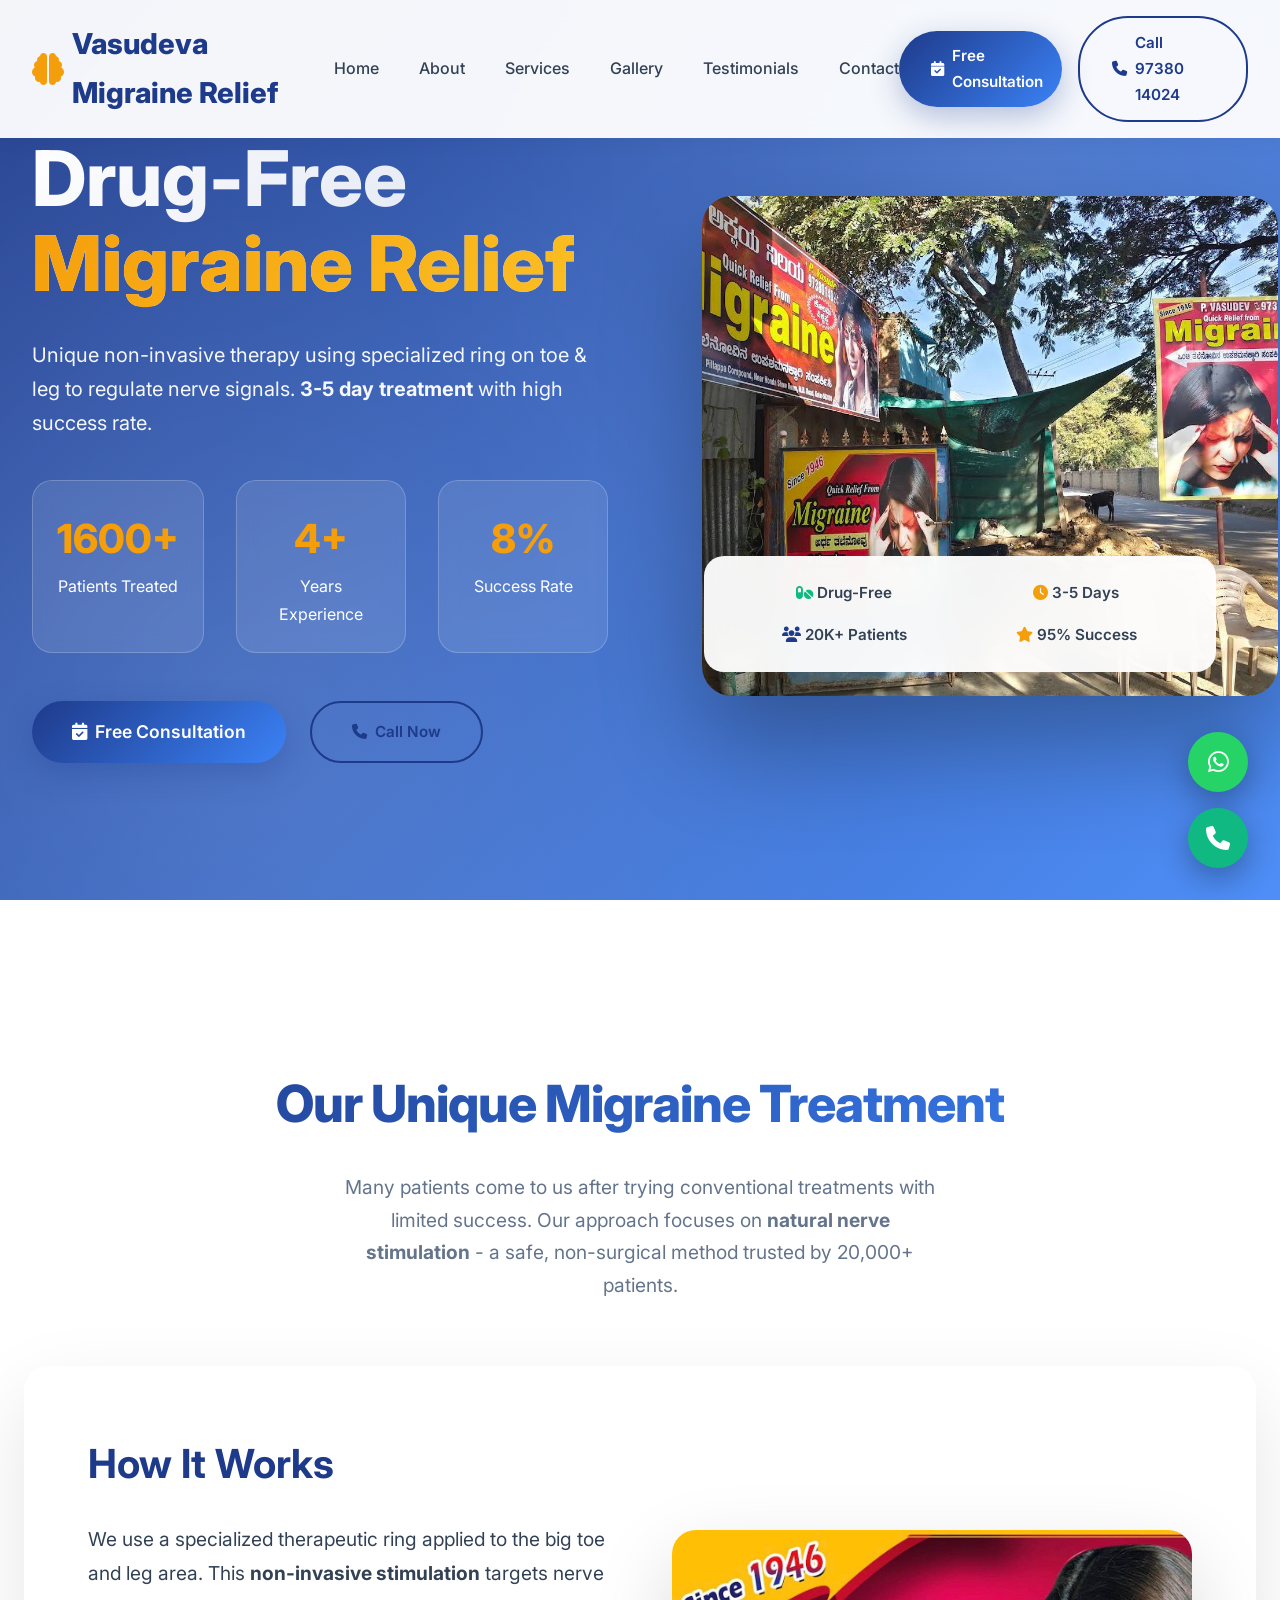
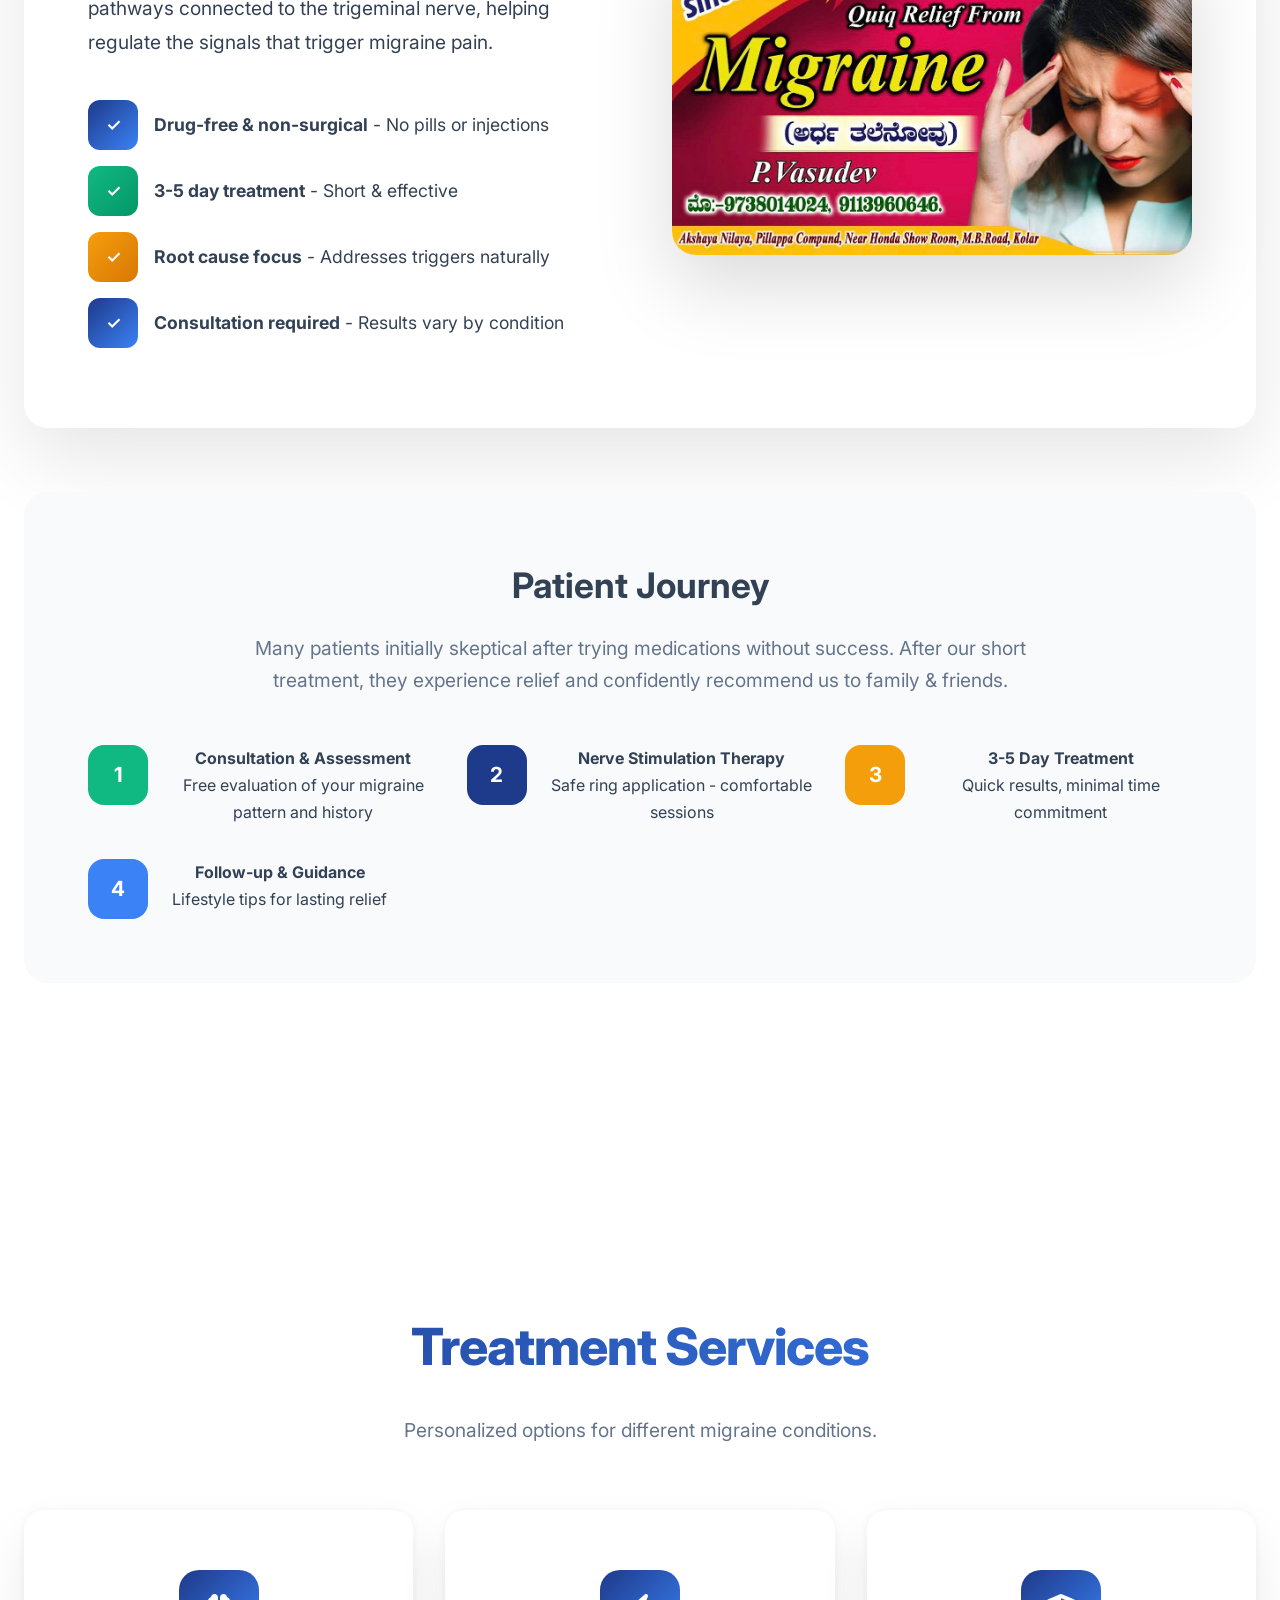
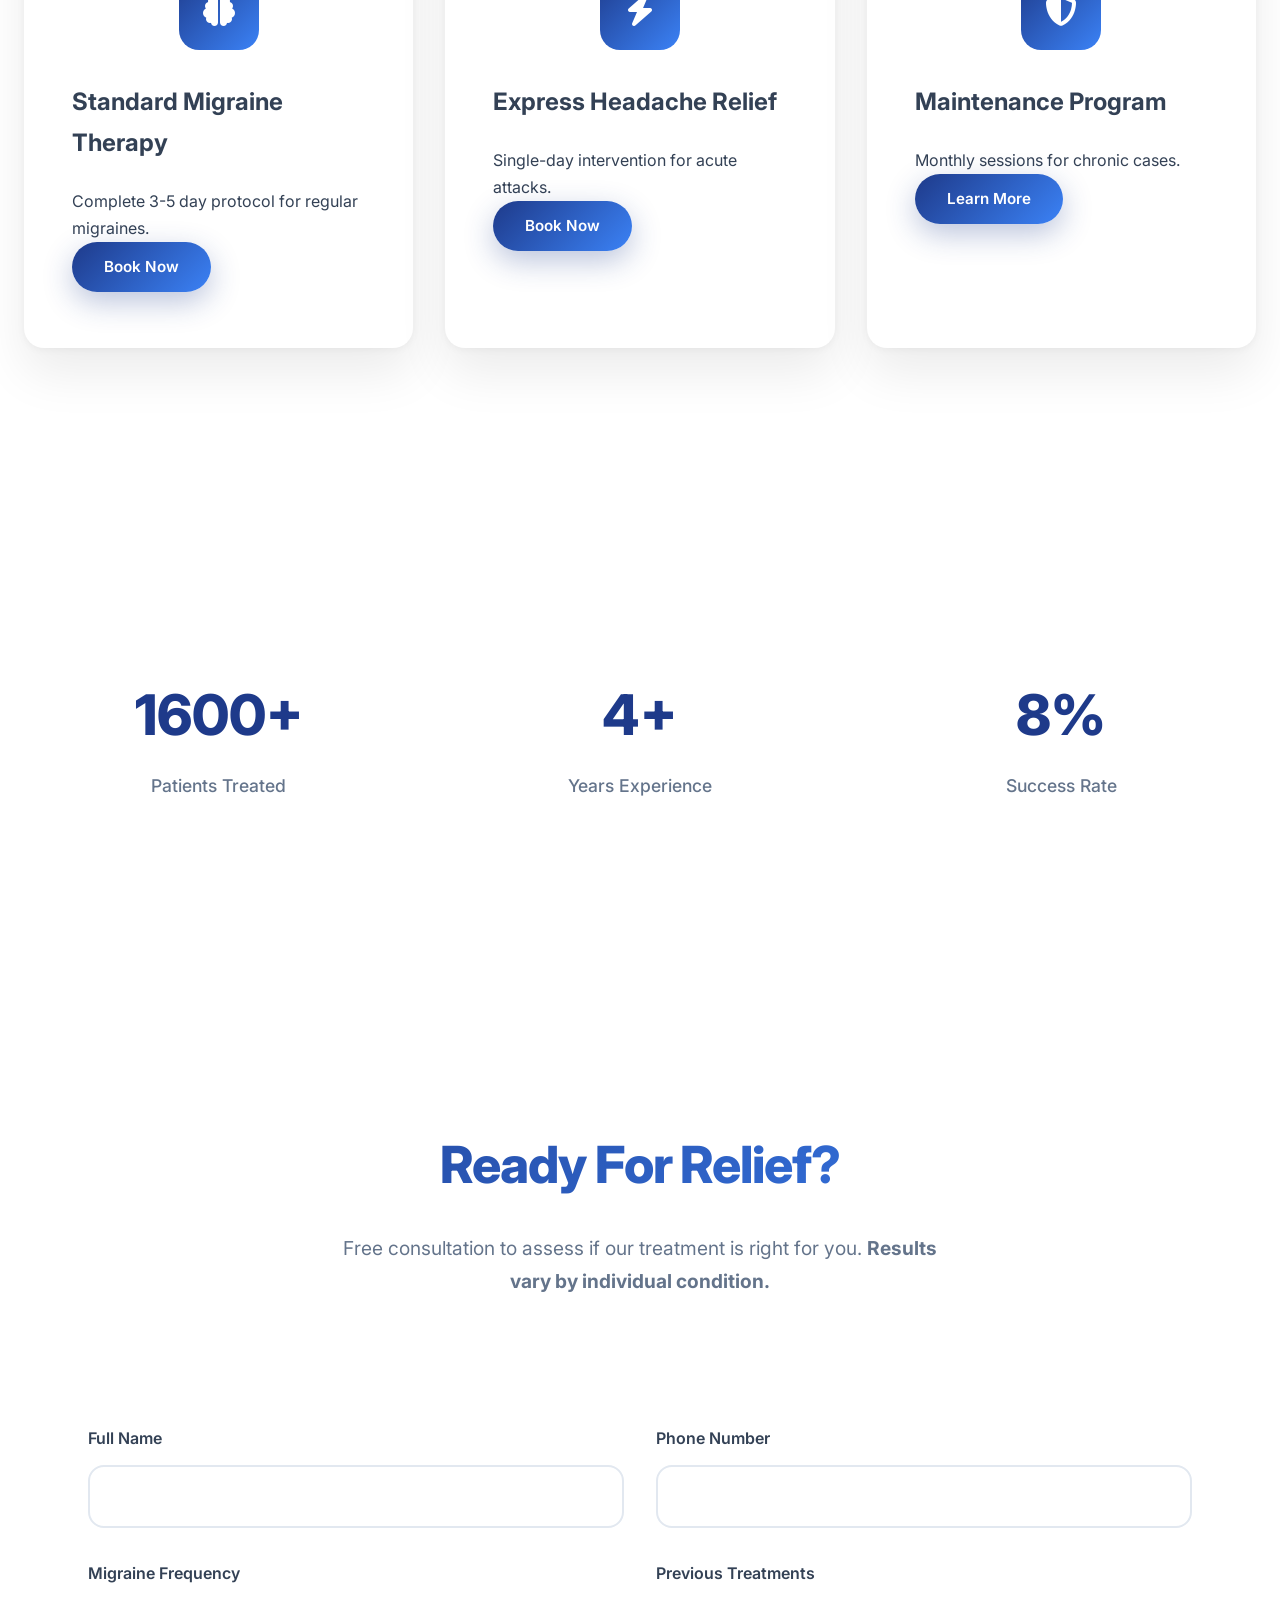
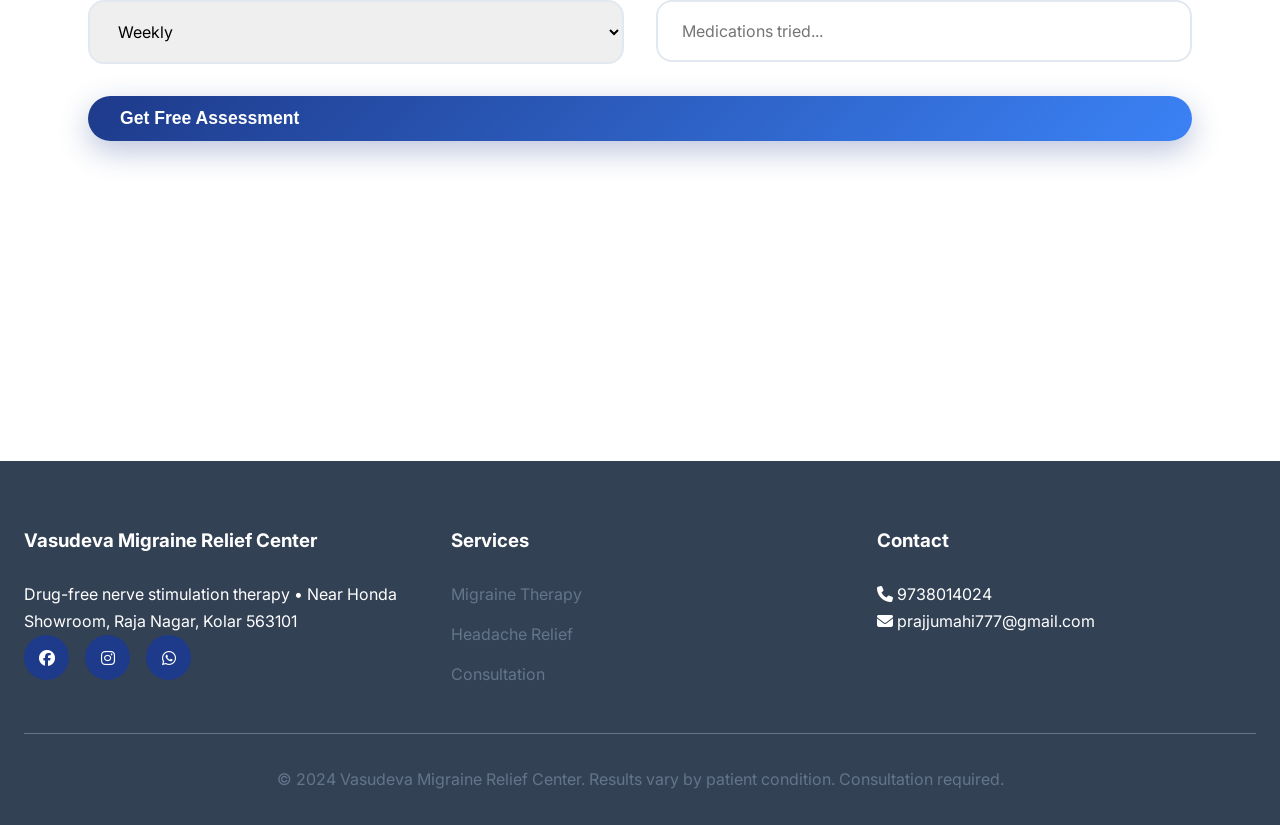
==== index.html @ 40885b78 "First upload with mobile fixes" ====
<!DOCTYPE html>
<html lang="en">
<head>
    <meta charset="UTF-8">
    <meta name="viewport" content="width=device-width, initial-scale=1.0">
    <title>Best Migraine Treatment in Karnataka | Vasudeva Migraine Relief Center</title>
    <meta name="description" content="Drug-free migraine treatment using unique nerve stimulation therapy. 20,000+ patients treated with 95% success rate. Near Honda Showroom, Kolar.">
    <meta name="keywords" content="migraine treatment Kolar, drug-free migraine therapy, nerve stimulation migraine, Karnataka headache specialist">
    
    <!-- Open Graph -->
    <meta property="og:title" content="Drug-Free Migraine Treatment | Vasudeva Relief Center">
    <meta property="og:description" content="Unique non-invasive therapy - ring applied to toe/leg stimulates nerve pathways for migraine relief. 3-5 day treatment.">
    
    <!-- Schema -->
    <script type="application/ld+json">
    {
        "@context": "https://schema.org",
        "@type": "MedicalClinic",
        "name": "Vasudeva Migraine Relief Center",
        "description": "Drug-free migraine treatment using specialized nerve stimulation therapy. Toe/leg ring application regulates trigeminal nerve signals.",
        "url": "https://vasudevamigraine.com",
        "telephone": "+91-9738014024",
        "address": {
            "@type": "PostalAddress",
            "streetAddress": "Near Honda Showroom, Raja Nagar",
            "addressLocality": "Kolar",
            "addressRegion": "Karnataka",
            "postalCode": "563101"
        }
    }
    </script>

    <link href="https://fonts.googleapis.com/css2?family=Inter:wght@300;400;500;600;700;800&display=swap" rel="stylesheet">
    <link href="https://cdnjs.cloudflare.com/ajax/libs/font-awesome/6.4.0/css/all.min.css" rel="stylesheet">
    <link href="https://cdn.jsdelivr.net/npm/aos@2.3.4/dist/aos.css" rel="stylesheet">
    <link rel="stylesheet" href="css/style.css">
    

</head>
<body>
    <div id="progress"></div>
    
    <div class="loader" style="display: none !important;">
        <div class="loader-content">
            <div class="loader-icon"></div>
            <div style="color: var(--primary-blue); font-weight: 600;">Loading...</div>
        </div>
    </div>

    <header>
        <nav>
            <a href="index.html" class="logo">
                <i class="fas fa-brain"></i>
                Vasudeva Migraine Relief
            </a>
            <ul class="nav-links">
                <li><a href="index.html">Home</a></li>
                <li><a href="about.html">About</a></li>
                <li><a href="services.html">Services</a></li>
                <li><a href="gallery.html">Gallery</a></li>
                <li><a href="testimonials.html">Testimonials</a></li>
                <li><a href="contact.html">Contact</a></li>
            </ul>
            <div class="header-actions">
                <a href="#treatment" class="btn btn-primary"><i class="fas fa-calendar-check"></i> Free Consultation</a>
                <a href="tel:+919738014024" class="btn btn-outline"><i class="fas fa-phone"></i> Call 97380 14024</a>
                <div class="mobile-menu"><i class="fas fa-bars"></i></div>
            </div>
        </nav>
    </header>

    <section class="hero">
        <div class="hero-content">
            <div class="hero-text" data-aos="fade-right">
                <h1 style="font-size: clamp(2.8rem, 6vw, 4.8rem); line-height: 1.1;">Drug-Free<br><span style="background: linear-gradient(135deg, var(--accent-gold), #fbbf24); -webkit-background-clip: text; -webkit-text-fill-color: transparent;">Migraine Relief</span></h1>
                <p class="tagline" style="font-size: 1.25rem; margin-bottom: 2.5rem;">Unique non-invasive therapy using specialized ring on toe & leg to regulate nerve signals. <strong>3-5 day treatment</strong> with high success rate.</p>
                <div class="hero-stats animate-counter" data-aos="fade-up" data-aos-delay="200">
                    <div class="stat-item">
                        <span class="stat-number" data-target="20000" data-suffix="+">0</span>
                        <p>Patients Treated</p>
                    </div>
                    <div class="stat-item">
                        <span class="stat-number" data-target="45" data-suffix="+">0</span>
                        <p>Years Experience</p>
                    </div>
                    <div class="stat-item">
                        <span class="stat-number" data-target="95" data-suffix="%">0</span>
                        <p>Success Rate</p>
                    </div>
                </div>
                <div class="hero-cta">
                    <a href="#treatment" class="btn btn-primary" style="padding: 1rem 2.5rem; font-size: 1.1rem;"><i class="fas fa-calendar-check"></i> Free Consultation</a>
                    <a href="tel:+919738014024" class="btn btn-outline" style="padding: 1rem 2.5rem;"><i class="fas fa-phone"></i> Call Now</a>
                </div>
            </div>
            <div class="hero-image" data-aos="fade-left" data-aos-delay="300">
                <img src="images/gallery1.jpg.jpeg" alt="Migraine nerve stimulation therapy at Vasudeva Relief Center" loading="lazy" 
                     onerror="this.src='images/gallery2.jpg.jpeg'; this.onerror=null;" style="object-fit: cover; height: 500px; width: 100%;">
                <div class="hero-info-card">
                    <div><i class="fas fa-pills" style="color: var(--success-green);"></i> Drug-Free</div>
                    <div><i class="fas fa-clock" style="color: var(--accent-gold);"></i> 3-5 Days</div>
                    <div><i class="fas fa-users" style="color: var(--primary-blue);"></i> 20K+ Patients</div>
                    <div><i class="fas fa-star" style="color: var(--accent-gold);"></i> 95% Success</div>
                </div>
            </div>
        </div>
    </section>

    <section class="section" id="treatment">
        <div class="container">
            <h2 class="section-title" data-aos="fade-up">Our Unique Migraine Treatment</h2>
            <p class="section-subtitle" data-aos="fade-up" data-aos-delay="200">Many patients come to us after trying conventional treatments with limited success. Our approach focuses on <strong>natural nerve stimulation</strong> - a safe, non-surgical method trusted by 20,000+ patients.</p>
            
            <div style="background: white; border-radius: 24px; padding: 4rem; box-shadow: 0 30px 80px rgba(0,0,0,0.1); margin: 4rem 0;" data-aos="fade-up" data-aos-delay="400">
                <div style="display: grid; grid-template-columns: 1fr 1fr; gap: 4rem; align-items: center;">
                    <div>
                        <h3 style="font-size: 2.5rem; color: var(--primary-blue); margin-bottom: 1.5rem; font-weight: 700;">How It Works</h3>
                        <p style="font-size: 1.2rem; line-height: 1.8; color: var(--dark-gray); margin-bottom: 2.5rem;">
                            We use a specialized therapeutic ring applied to the big toe and leg area. This <strong>non-invasive stimulation</strong> targets nerve pathways connected to the trigeminal nerve, helping regulate the signals that trigger migraine pain.
                        </p>
                        <ul style="list-style: none; padding: 0;">
                            <li style="display: flex; align-items: center; gap: 1rem; margin-bottom: 1rem; font-size: 1.1rem;">
                                <div style="width: 50px; height: 50px; background: linear-gradient(135deg, var(--primary-blue), var(--secondary-blue)); border-radius: 12px; display: flex; align-items: center; justify-content: center; color: white; font-weight: 600;">✓</div>
                                <span><strong>Drug-free & non-surgical</strong> - No pills or injections</span>
                            </li>
                            <li style="display: flex; align-items: center; gap: 1rem; margin-bottom: 1rem; font-size: 1.1rem;">
                                <div style="width: 50px; height: 50px; background: linear-gradient(135deg, var(--success-green), #059669); border-radius: 12px; display: flex; align-items: center; justify-content: center; color: white; font-weight: 600;">✓</div>
                                <span><strong>3-5 day treatment</strong> - Short & effective</span>
                            </li>
                            <li style="display: flex; align-items: center; gap: 1rem; margin-bottom: 1rem; font-size: 1.1rem;">
                                <div style="width: 50px; height: 50px; background: linear-gradient(135deg, var(--accent-gold), #d97706); border-radius: 12px; display: flex; align-items: center; justify-content: center; color: white; font-weight: 600;">✓</div>
                                <span><strong>Root cause focus</strong> - Addresses triggers naturally</span>
                            </li>
                            <li style="display: flex; align-items: center; gap: 1rem; margin-bottom: 1rem; font-size: 1.1rem;">
                                <div style="width: 50px; height: 50px; background: linear-gradient(135deg, var(--primary-blue), var(--secondary-blue)); border-radius: 12px; display: flex; align-items: center; justify-content: center; color: white; font-weight: 600;">✓</div>
                                <span><strong>Consultation required</strong> - Results vary by condition</span>
                            </li>
                        </ul>
                    </div>
                    <div data-aos="zoom-in">
                        <img src="images/gallery3.jpg.jpeg" alt="Nerve stimulation therapy ring treatment" style="width: 100%; border-radius: 24px; box-shadow: 0 30px 80px rgba(0,0,0,0.15);" loading="lazy">
                    </div>
                </div>
            </div>
            
            <div style="background: var(--light-gray); padding: 4rem; border-radius: 24px; text-align: center;" data-aos="fade-up">
                <h3 style="font-size: 2.2rem; color: var(--dark-gray); margin-bottom: 1rem;">Patient Journey</h3>
                <p style="font-size: 1.2rem; color: var(--gray); max-width: 800px; margin: 0 auto 3rem;">
                    Many patients initially skeptical after trying medications without success. After our short treatment, they experience relief and confidently recommend us to family & friends.
                </p>
                <div style="display: grid; grid-template-columns: repeat(auto-fit, minmax(280px, 1fr)); gap: 2rem;">
                    <div class="why-item">
                        <div class="why-number" style="background: var(--success-green);">1</div>
                        <div><h4>Consultation & Assessment</h4><p>Free evaluation of your migraine pattern and history</p></div>
                    </div>
                    <div class="why-item">
                        <div class="why-number" style="background: var(--primary-blue);">2</div>
                        <div><h4>Nerve Stimulation Therapy</h4><p>Safe ring application - comfortable sessions</p></div>
                    </div>
                    <div class="why-item">
                        <div class="why-number" style="background: var(--accent-gold);">3</div>
                        <div><h4>3-5 Day Treatment</h4><p>Quick results, minimal time commitment</p></div>
                    </div>
                    <div class="why-item">
                        <div class="why-number" style="background: var(--secondary-blue);">4</div>
                        <div><h4>Follow-up & Guidance</h4><p>Lifestyle tips for lasting relief</p></div>
                    </div>
                </div>
            </div>
        </div>
    </section>

    <section class="section services" id="services-preview">
        <div class="container">
            <h2 class="section-title" data-aos="fade-up">Treatment Services</h2>
            <p class="section-subtitle" data-aos="fade-up" data-aos-delay="200">Personalized options for different migraine conditions.</p>
            <div class="services-grid">
                <div class="service-card" data-aos="fade-up" data-aos-delay="100">
                    <div class="service-icon"><i class="fas fa-brain"></i></div>
                    <h3>Standard Migraine Therapy</h3>
                    <p>Complete 3-5 day protocol for regular migraines.</p>
                    <a href="#appointment" class="btn btn-primary">Book Now</a>
                </div>
                <div class="service-card" data-aos="fade-up" data-aos-delay="200">
                    <div class="service-icon"><i class="fas fa-bolt"></i></div>
                    <h3>Express Headache Relief</h3>
                    <p>Single-day intervention for acute attacks.</p>
                    <a href="#appointment" class="btn btn-primary">Book Now</a>
                </div>
                <div class="service-card" data-aos="fade-up" data-aos-delay="300">
                    <div class="service-icon"><i class="fas fa-shield-alt"></i></div>
                    <h3>Maintenance Program</h3>
                    <p>Monthly sessions for chronic cases.</p>
                    <a href="#appointment" class="btn btn-primary">Learn More</a>
                </div>
            </div>
        </div>
    </section>

    <section class="section" id="stats">
        <div class="container">
            <div class="stats-grid animate-counter">
                <div class="stat-box" data-aos="fade-up">
                    <div class="stat-number" data-target="20000" data-suffix="+">0</div>
                    <div class="stat-label">Patients Treated</div>
                </div>
                <div class="stat-box" data-aos="fade-up" data-aos-delay="200">
                    <div class="stat-number" data-target="45" data-suffix="+">0</div>
                    <div class="stat-label">Years Experience</div>
                </div>
                <div class="stat-box" data-aos="fade-up" data-aos-delay="400">
                    <div class="stat-number" data-target="95" data-suffix="%">0</div>
                    <div class="stat-label">Success Rate</div>
                </div>
            </div>
        </div>
    </section>

    <section class="section" id="appointment">
        <div class="container">
            <h2 class="section-title">Ready For Relief?</h2>
            <p class="section-subtitle">Free consultation to assess if our treatment is right for you. <strong>Results vary by individual condition.</strong></p>
            <form class="appointment-form">
                <div class="form-row">
                    <div class="form-group">
                        <label>Full Name</label>
                        <input type="text" required>
                    </div>
                    <div class="form-group">
                        <label>Phone Number</label>
                        <input type="tel" required>
                    </div>
                </div>
                <div class="form-row">
                    <div class="form-group">
                        <label>Migraine Frequency</label>
                        <select>
                            <option>Weekly</option>
                            <option>Daily</option>
                            <option>Monthly</option>
                        </select>
                    </div>
                    <div class="form-group">
                        <label>Previous Treatments</label>
                        <input type="text" placeholder="Medications tried...">
                    </div>
                </div>
                <button type="submit" class="btn btn-primary" style="width: 100%; font-size: 1.1rem;">Get Free Assessment</button>
            </form>
        </div>
    </section>

    <div class="floating-buttons">
        <a href="https://wa.me/919738014024?text=Hi, interested in your toe ring migraine treatment" class="floating-btn btn-whatsapp" target="_blank" title="WhatsApp">
            <i class="fab fa-whatsapp"></i>
        </a>
        <a href="tel:+919738014024" class="floating-btn btn-call" title="Call">
            <i class="fas fa-phone"></i>
        </a>
    </div>

    <footer>
        <div class="container">
            <div class="footer-content">
                <div class="footer-section">
                    <h3>Vasudeva Migraine Relief Center</h3>
                    <p>Drug-free nerve stimulation therapy • Near Honda Showroom, Raja Nagar, Kolar 563101</p>
                    <div class="social-links">
                        <a href="#"><i class="fab fa-facebook"></i></a>
                        <a href="#"><i class="fab fa-instagram"></i></a>
                        <a href="#"><i class="fab fa-whatsapp"></i></a>
                    </div>
                </div>
                <div class="footer-section">
                    <h3>Services</h3>
                    <a href="services.html">Migraine Therapy</a>
                    <a href="services.html">Headache Relief</a>
                    <a href="services.html">Consultation</a>
                </div>
                <div class="footer-section">
                    <h3>Contact</h3>
                    <p><i class="fas fa-phone"></i> 9738014024</p>
                    <p><i class="fas fa-envelope"></i> prajjumahi777@gmail.com</p>
                </div>
            </div>
            <div class="footer-bottom">
                <p>© 2024 Vasudeva Migraine Relief Center. Results vary by patient condition. Consultation required.</p>
            </div>
        </div>
    </footer>

    <script src="https://cdn.jsdelivr.net/npm/aos@2.3.4/dist/aos.js"></script>
    <script src="js/script.js"></script>
    <script>
        AOS.init({duration: 1000, once: true});
    </script>
</body>
</html>
---- css/style.css ----
/* This forces all hidden animated elements to show up immediately */
[data-aos] {
    opacity: 1 !important;
    transform: none !important;
    visibility: visible !important;
}

/* This hides the loader if it's stuck */
.loader {
    display: none !important;
}
:root {
    --primary-blue: #1e3a8a;
    --secondary-blue: #3b82f6;
    --accent-gold: #f59e0b;
    --white: #ffffff;
    --light-gray: #f8fafc;
    --gray: #64748b;
    --dark-gray: #334155;
    --success-green: #10b981;
}

* {
    margin: 0;
    padding: 0;
    box-sizing: border-box;
}

body {
    font-family: 'Inter', sans-serif;
    line-height: 1.7;
    color: var(--dark-gray);
    overflow-x: hidden;
}

.container {
    max-width: 1400px;
    margin: 0 auto;
    padding-left: 1.5rem;
    padding-right: 1.5rem;
}

@media (min-width: 1400px) {
    .container {
        padding-left: 2rem;
        padding-right: 2rem;
    }
}

/* Loading Animation */
.loader {
    position: fixed;
    top: 0;
    left: 0;
    width: 100%;
    height: 100%;
    background: var(--white);
    display: flex;
    align-items: center;
    justify-content: center;
    z-index: 9999;
    transition: opacity 0.5s ease;
}

.loader.hidden {
    opacity: 0;
    pointer-events: none;
}

.loader-content {
    text-align: center;
}

.loader-icon {
    width: 60px;
    height: 60px;
    border: 4px solid var(--light-gray);
    border-top: 4px solid var(--primary-blue);
    border-radius: 50%;
    animation: spin 1s linear infinite;
    margin: 0 auto 1rem;
}

@keyframes spin {
    0% { transform: rotate(0deg); }
    100% { transform: rotate(360deg); }
}

/* Scroll Progress */
#progress {
    position: fixed;
    top: 0;
    left: 0;
    width: 0%;
    height: 4px;
    background: linear-gradient(90deg, var(--primary-blue), var(--secondary-blue));
    z-index: 10000;
    transition: width 0.3s ease;
}

/* Header */
header {
    position: fixed;
    top: 0;
    width: 100%;
    background: rgba(255, 255, 255, 0.95);
    backdrop-filter: blur(20px);
    z-index: 1000;
    transition: all 0.3s ease;
    box-shadow: 0 2px 20px rgba(0,0,0,0.05);
}

nav {
    max-width: 1400px;
    margin: 0 auto;
    padding: 1rem 2rem;
    display: flex;
    justify-content: space-between;
    align-items: center;
}

.logo {
    font-size: 1.8rem;
    font-weight: 800;
    color: var(--primary-blue);
    text-decoration: none;
    display: flex;
    align-items: center;
    gap: 0.5rem;
}

.logo i {
    color: var(--accent-gold);
    font-size: 2rem;
}

.nav-links {
    display: flex;
    list-style: none;
    gap: 2.5rem;
    align-items: center;
}

.nav-links a {
    text-decoration: none;
    color: var(--dark-gray);
    font-weight: 500;
    transition: color 0.3s ease;
    position: relative;
}

.nav-links a:hover {
    color: var(--primary-blue);
}

.nav-links a::after {
    content: '';
    position: absolute;
    bottom: -5px;
    left: 0;
    width: 0;
    height: 2px;
    background: var(--primary-blue);
    transition: width 0.3s ease;
}

.nav-links a:hover::after {
    width: 100%;
}

.header-actions {
    display: flex;
    gap: 1rem;
    align-items: center;
}

@media (max-width:768px){

.header-actions .btn{
display:none;
}

}

.btn {
    padding: 0.75rem 2rem;
    border: none;
    border-radius: 50px;
    font-weight: 600;
    text-decoration: none;
    display: inline-flex;
    align-items: center;
    gap: 0.5rem;
    transition: all 0.3s ease;
    cursor: pointer;
    font-size: 0.95rem;
}

.btn-primary {
    background: linear-gradient(135deg, var(--primary-blue), var(--secondary-blue));
    color: white;
    box-shadow: 0 10px 30px rgba(30,58,138,0.3);
}

.btn-primary {
    position: relative;
    overflow: hidden;
}

.btn-primary::before {
    content: '';
    position: absolute;
    top: 0;
    left: -100%;
    width: 100%;
    height: 100%;
    background: linear-gradient(90deg, transparent, rgba(255,255,255,0.3), transparent);
    transition: left 0.6s;
}

.btn-primary:hover::before {
    left: 100%;
}

.btn-primary:hover {
    transform: translateY(-3px) scale(1.05);
    box-shadow: 0 20px 50px rgba(30,58,138,0.5);
}

.btn-outline {
    background: transparent;
    color: var(--primary-blue);
    border: 2px solid var(--primary-blue);
}

.btn-outline:hover {
    background: var(--primary-blue);
    color: white;
}

.btn-whatsapp {
    background: #25D366;
    color: white;
    box-shadow: 0 10px 30px rgba(37,211,102,0.4);
}

.btn-call {
    background: var(--success-green);
    color: white;
    box-shadow: 0 10px 30px rgba(16,185,129,0.4);
}

.mobile-menu {
    display: none;
    font-size: 1.5rem;
    color: var(--dark-gray);
    cursor: pointer;
}

/* Breadcrumb */
.breadcrumb {
    background: var(--light-gray);
    padding: 1.5rem 2rem;
    margin-top: 100px;
}

.breadcrumb-nav {
    display: flex;
    gap: 0.5rem;
    font-size: 0.9rem;
    color: var(--gray);
}

.breadcrumb-nav a {
    color: var(--primary-blue);
    text-decoration: none;
}

.breadcrumb-nav a:hover {
    text-decoration: underline;
}

/* Hero Section (Home only) */
.hero {
    min-height: 100vh;
    background: linear-gradient(135deg, rgba(30,58,138,0.95) 0%, rgba(59,130,246,0.9) 100%);
    display: flex;
    align-items: center;
    position: relative;
    overflow: hidden;
    color: white;
    padding-top: 120px;
    padding-bottom: 120px;
}

.hero::before {
    content: '';
    position: absolute;
    top: 0;
    left: 0;
    right: 0;
    bottom: 0;
    background-image: radial-gradient(circle at 20% 80%, rgba(255,255,255,0.1) 0%, transparent 50%), 
                      radial-gradient(circle at 80% 20%, rgba(255,255,255,0.1) 0%, transparent 50%);
    animation: float 20s ease-in-out infinite;
}

@keyframes float {
    0%, 100% { transform: translateY(0); }
    50% { transform: translateY(-20px); }
}

.hero-content {
    max-width: 1400px;
    margin: 0 auto;
    padding: 0 2rem;
    display: grid;
    grid-template-columns: 1fr 1fr;
    gap: 4rem;
    align-items: center;
    position: relative;
    z-index: 2;
}

.hero-text h1 {
    font-size: clamp(3.2rem, 7vw, 5.5rem);

@media (max-width:768px){

.hero-text h1{
font-size:2.2rem;
}

.hero-text .tagline{
font-size:1rem;
}

}

    font-weight: 800;
    line-height: 1.1;
    margin-bottom: 2rem;
    background: linear-gradient(135deg, white, rgba(255,255,255,0.8));
    -webkit-background-clip: text;
    -webkit-text-fill-color: transparent;
    background-clip: text;
}

.hero-text .tagline {
    font-size: 1.3rem;
    margin-bottom: 3rem;
    opacity: 0.95;
    font-weight: 400;
}

.hero-stats {
    display: grid;
    grid-template-columns: repeat(3, 1fr);
    gap: 2rem;
    margin-bottom: 3rem;
}

.stat-item {
    text-align: center;
    padding: 1.5rem;
    background: rgba(255,255,255,0.1);
    backdrop-filter: blur(10px);
    border-radius: 20px;
    border: 1px solid rgba(255,255,255,0.2);
}

.stat-number {
    font-size: 2.5rem;
    font-weight: 800;
    color: var(--accent-gold);
    display: block;
}

.hero-cta {
    display: flex;
    gap: 1.5rem;
    flex-wrap: wrap;
}

.hero-image {
    position: relative;
}

.hero-image img {
    width: 100%;
    height: 550px;
    object-fit: cover;
    border-radius: 30px;
    box-shadow: 0 50px 100px rgba(0,0,0,0.3);
    transform: translateX(30px);
}

.hero-info-card {
    position: absolute;
    bottom: 2rem;
    left: 2rem;
    right: 2rem;
    background: rgba(255,255,255,0.95);
    backdrop-filter: blur(20px);
    padding: 1.5rem 2rem;
    border-radius: 20px;
    display: grid;
    grid-template-columns: repeat(auto-fit, minmax(150px, 1fr));
    gap: 1rem;
    text-align: center;
}

.hero-info-card div {
    font-weight: 600;
    color: var(--dark-gray);
    font-size: 0.95rem;
}

@media (max-width: 768px) {
    .hero-info-card {
        grid-template-columns: 1fr;
        left: 1rem;
        right: 1rem;
        bottom: 1rem;
    }
}

/* Sections */
.section {
padding: 10rem 0;
}
@media (max-width: 768px) {
    .section {
        padding: 6rem 0;
    }
}


@media (max-width: 768px) {
    .section {
        padding: 4rem 0;
    }
}

.section-title {
    font-size: clamp(2.25rem, 4vw, 3.5rem);
    font-weight: 800;
    text-align: center;
    margin-bottom: 1.5rem;
    background: linear-gradient(135deg, var(--primary-blue), var(--secondary-blue));
    -webkit-background-clip: text;
    -webkit-text-fill-color: transparent;
    background-clip: text;
    letter-spacing: -0.02em;
}

.section-subtitle {
    font-size: clamp(1rem, 2.5vw, 1.25rem);
    max-width: 700px;
    margin: 0 auto 4.5rem;
}

.section-subtitle {
    font-size: 1.2rem;
    text-align: center;
    color: var(--gray);
    max-width: 600px;
    margin: 0 auto 4rem;
    font-weight: 400;
}

/* Services Cards */
.services-grid {
    display: grid;
    grid-template-columns: repeat(auto-fit, minmax(350px, 1fr));
    gap: 2rem;
}

.service-card {
    background: var(--white);
    padding: 3.5rem 3rem;
    border-radius: 20px;
    box-shadow: 0 25px 50px rgba(0,0,0,0.08), 0 1px 8px rgba(0,0,0,0.05);

    transition: all 0.4s cubic-bezier(0.4, 0, 0.2, 1);
    border-top: 4px solid transparent;
    position: relative;
    overflow: hidden;
}

.service-card::before {
    content: '';
    position: absolute;
    top: 0;
    left: 0;
    right: 0;
    height: 4px;
    background: linear-gradient(90deg, var(--primary-blue), var(--secondary-blue));
    transform: scaleX(0);
    transition: transform 0.4s ease;
}

.service-card:hover {
    transform: translateY(-8px) scale(1.02);
    box-shadow: 0 50px 100px rgba(0,0,0,0.15), 0 10px 30px rgba(0,0,0,0.1);
    border: 1px solid rgba(59,130,246,0.2);
}

.service-card:hover::before {
    transform: scaleX(1);
}

.service-icon {
    width: 80px;
    height: 80px;
    background: linear-gradient(135deg, var(--primary-blue), var(--secondary-blue));
    border-radius: 20px;
    display: flex;
    align-items: center;
    justify-content: center;
    margin: 0 auto 2rem;
    font-size: 2rem;
    color: white;
}

.service-card h3 {
    font-size: 1.5rem;
    font-weight: 700;
    margin-bottom: 1.5rem;
    color: var(--dark-gray);
}

/* Why Choose */
.why-choose-grid {
    display: grid;
    grid-template-columns: repeat(auto-fit, minmax(280px, 1fr));
    gap: 2rem;
}

.why-item {
    display: flex;
    align-items: flex-start;
    gap: 1.5rem;
}

.why-number {
    width: 60px;
    height: 60px;
    background: linear-gradient(135deg, var(--primary-blue), var(--secondary-blue));
    border-radius: 16px;
    display: flex;
    align-items: center;
    justify-content: center;
    color: white;
    font-weight: 700;
    font-size: 1.3rem;
    flex-shrink: 0;
}

/* Testimonials */
.testimonials {
    background: var(--light-gray);
}

.testimonial-grid {
    display: grid;
    grid-template-columns: repeat(auto-fit, minmax(350px, 1fr));
    gap: 2rem;
}

.testimonial-card {
    background: var(--white);
    padding: 3rem;
    border-radius: 24px;
    box-shadow: 0 20px 60px rgba(0,0,0,0.08);
    position: relative;
    text-align: center;
}

.stars {
    color: var(--accent-gold);
    margin-bottom: 1.5rem;
}

.testimonial-text {
    font-size: 1.1rem;
    font-style: italic;
    margin-bottom: 2rem;
    color: var(--dark-gray);
    line-height: 1.8;
}

.testimonial-author {
    display: flex;
    align-items: center;
    justify-content: center;
    gap: 1rem;
}

.author-avatar {
    width: 60px;
    height: 60px;
    border-radius: 50%;
    background: linear-gradient(135deg, var(--primary-blue), var(--secondary-blue));
    display: flex;
    align-items: center;
    justify-content: center;
    color: white;
    font-weight: 600;
    font-size: 1.2rem;
}

/* Stats Counter */
.stats-grid {
    display: grid;
    grid-template-columns: repeat(3, 1fr);
    gap: 2rem;
    text-align: center;
}

.stat-box .stat-number {
    font-size: 3.5rem;
    font-weight: 800;
    color: var(--primary-blue);
    margin-bottom: 0.5rem;
}

.stat-box .stat-label {
    font-size: 1.1rem;
    color: var(--gray);
    font-weight: 500;
}

/* FAQ */
.faq {
    background: var(--light-gray);
}

.faq-item {
    background: var(--white);
    margin-bottom: 1rem;
    border-radius: 16px;
    overflow: hidden;
    box-shadow: 0 10px 30px rgba(0,0,0,0.05);
}

.faq-question {
    padding: 2rem;
    cursor: pointer;
    display: flex;
    justify-content: space-between;
    align-items: center;
    font-weight: 600;
    color: var(--dark-gray);
    transition: background 0.3s ease;
}

.faq-question:hover {
    background: var(--light-gray);
}

.faq-question i {
    transition: transform 0.3s ease;
}

.faq-answer {
    max-height: 0;
    overflow: hidden;
    padding: 0 2rem;
    background: var(--light-gray);
    transition: all 0.4s ease;
}

.faq-answer.active {
    max-height: 200px;
    padding: 2rem;
}

/* Gallery */
.gallery-grid {
    display: grid;
    grid-template-columns: repeat(auto-fit, minmax(300px, 1fr));
    gap: 1.5rem;
}

.gallery-item {
    position: relative;
    border-radius: 20px;
    overflow: hidden;
    box-shadow: 0 20px 60px rgba(0,0,0,0.1);
    transition: all 0.4s ease;
    cursor: pointer;
}

.gallery-item:hover {
    transform: translateY(-10px) scale(1.02);
    box-shadow: 0 40px 80px rgba(0,0,0,0.2);
}

.gallery-item img {
    width: 100%;
    height: 250px;
    object-fit: cover;
    transition: transform 0.4s ease;
}

.gallery-item:hover img {
    transform: scale(1.1);
}

/* Forms */
.appointment-form, .contact-form {
    background: var(--white);
    padding: 4rem;
    @media (max-width:768px){
    .appointment-form{
    padding:2rem;
    border-radius: 24px;
    box-shadow: 0 30px 80px rgba(0,0,0,0.1);
    max-width: 800px;
    margin: 0 auto;
}
}
}

.form-group {
    margin-bottom: 2rem;
}

.form-group label {
    display: block;
    margin-bottom: 0.8rem;
    font-weight: 600;
    color: var(--dark-gray);
}

.form-group input,
.form-group select,
.form-group textarea {
    width: 100%;
    padding: 1.2rem 1.5rem;
    border: 2px solid #e2e8f0;
    border-radius: 16px;
    font-family: inherit;
    font-size: 1rem;
    transition: all 0.3s ease;
}

.form-group input:focus,
.form-group select:focus,
.form-group textarea:focus {
    outline: none;
    border-color: var(--primary-blue);
    box-shadow: 0 0 0 4px rgba(30,58,138,0.1);
}

.form-row {
    display: grid;
    grid-template-columns: 1fr 1fr;
    gap: 2rem;
}

#map {
    height: 500px;
    border-radius: 24px;
    box-shadow: 0 30px 80px rgba(0,0,0,0.1);
    border: none;
    width: 100%;
}

/* Contact Items */
.contact-item {
    display: flex;
    align-items: center;
    gap: 1rem;
    padding: 1.5rem;
    margin-bottom: 1.5rem;
    background: var(--light-gray);
    border-radius: 16px;
    transition: all 0.3s ease;
    cursor: pointer;
}

.contact-item:hover {
    background: var(--primary-blue);
    color: white;
    transform: translateX(10px);
}

.contact-item i {
    font-size: 1.5rem;
    width: 50px;
    height: 50px;
    background: rgba(255,255,255,0.2);
    border-radius: 12px;
    display: flex;
    align-items: center;
    justify-content: center;
    color: var(--primary-blue);
    flex-shrink: 0;
}

.contact-item:hover i {
    background: rgba(255,255,255,0.3);
    color: white;
}

/* Floating Buttons */
.floating-buttons {
    position: fixed;
    bottom: 2rem;
    right: 2rem;
    display: flex;
    flex-direction: column;
    gap: 1rem;
    z-index: 1001;
}

.floating-btn {
    width: 60px;
    height: 60px;
    border-radius: 50%;
    display: flex;
    align-items: center;
    justify-content: center;
    color: white;
    font-size: 1.5rem;
    box-shadow: 0 10px 30px rgba(0,0,0,0.3);
    transition: all 0.3s ease;
    text-decoration: none;
}

.floating-btn:hover {
    transform: translateY(-3px) scale(1.1);
    box-shadow: 0 15px 40px rgba(0,0,0,0.4);
}

/* Footer */
footer {
    background: var(--dark-gray);
    color: white;
    padding: 4rem 0 2rem;
    margin-top: 6rem;
}

.footer-content {
    display: grid;
    grid-template-columns: repeat(auto-fit, minmax(250px, 1fr));
    gap: 3rem;
    margin-bottom: 2rem;
}

.footer-section h3 {
    margin-bottom: 1.5rem;
    color: var(--white);
}

.footer-section a {
    color: var(--gray);
    text-decoration: none;
    display: block;
    margin-bottom: 0.8rem;
    transition: color 0.3s ease;
}

.footer-section a:hover {
    color: var(--secondary-blue);
}

.social-links {
    display: flex;
    gap: 1rem;
}

.social-links a {
    width: 45px;
    height: 45px;
    background: var(--primary-blue);
    border-radius: 50%;
    display: flex;
    align-items: center;
    justify-content: center;
    color: white;
    transition: all 0.3s ease;
}

.social-links a:hover {
    background: var(--secondary-blue);
    transform: translateY(-3px);
}

.footer-bottom {
    border-top: 1px solid var(--gray);
    padding-top: 2rem;
    text-align: center;
    color: var(--gray);
}

/* Responsive */
@media (max-width: 768px) {
    .mobile-menu {
        display: block;
    }

    .nav-links {
        display: none;
        position: absolute;
        top: 100%;
        left: 0;
        width: 100%;
        background: white;
        flex-direction: column;
        padding: 2rem;
        box-shadow: 0 10px 30px rgba(0,0,0,0.1);
    }

    .nav-links.active {
        display: flex;
    }

    .hero-content {
        grid-template-columns: 1fr;
        text-align: center;
        gap: 2rem;
    }

    .hero-image img {
        transform: none;
    }

    .form-row {
        grid-template-columns: 1fr;
    }

    .stats-grid {
        grid-template-columns: 1fr;
    }

    .floating-buttons {
        bottom: 1rem;
        right: 1rem;
        flex-direction: row;
    }
}

/* AOS overrides if needed */
[data-aos] {
    opacity: 0;
}

/* Swiper styles */
.swiper {
    width: 100%;
    height: 400px;
}

.swiper-slide {
    display: flex;
    align-items: center;
    justify-content: center;
}

/* Fancybox overrides */
.fancybox__container {
    z-index: 10000;
}

@media (max-width: 768px) {
    .logo {
        font-size: 1.2rem; /* Smaller logo for mobile */
    }
    .header-actions .btn {
        display: none; /* Hide 'Call' and 'Consultation' buttons in header */
    }
    .mobile-menu {
        display: block; /* Show the hamburger icon */
    }
}
@media (max-width: 768px) {
    .hero-content {
        grid-template-columns: 1fr; /* 1 column instead of 2 */
        text-align: center;
        padding-top: 40px;
    }
    .hero-text h1 {
        font-size: 2.2rem; /* Smaller heading for mobile */
    }
    .hero-image img {
        height: 300px; /* Responsive height */
        transform: none; /* Remove desktop tilt */
    }
    .hero-cta {
        flex-direction: column;
        gap: 1rem;
    }
    .hero-cta .btn {
        width: 100%; /* Full width buttons */
    }
}
@media (max-width: 768px) {
    .hero-stats {
        grid-template-columns: 1fr; /* Stack cards */
        gap: 1rem;
    }
    .stat-number {
        font-size: 1.8rem; /* Smaller numbers */
    }
}
@media (max-width: 768px) {
    .hero-content {
        grid-template-columns: 1fr !important; /* Forces 1 column */
        text-align: center !important; /* Centers all text */
        padding: 80px 1rem 40px !important; /* Adds space so header doesn't cover text */
        display: flex !important;
        flex-direction: column !important;
        align-items: center !important;
    }

    .hero-text h1 {
        font-size: 2rem !important; /* Smaller text for mobile */
        line-height: 1.2 !important;
    }

    .hero-image img {
        height: auto !important;
        max-width: 100% !important;
        transform: none !important; /* Removes the side tilt */
        margin-top: 2rem;
    }
}
@media (max-width: 480px) {
    .logo {
        font-size: 1.1rem !important; /* Scales down logo for very small phones */
    }
    
    header nav {
        padding: 0.8rem 1rem !important;
    }
}
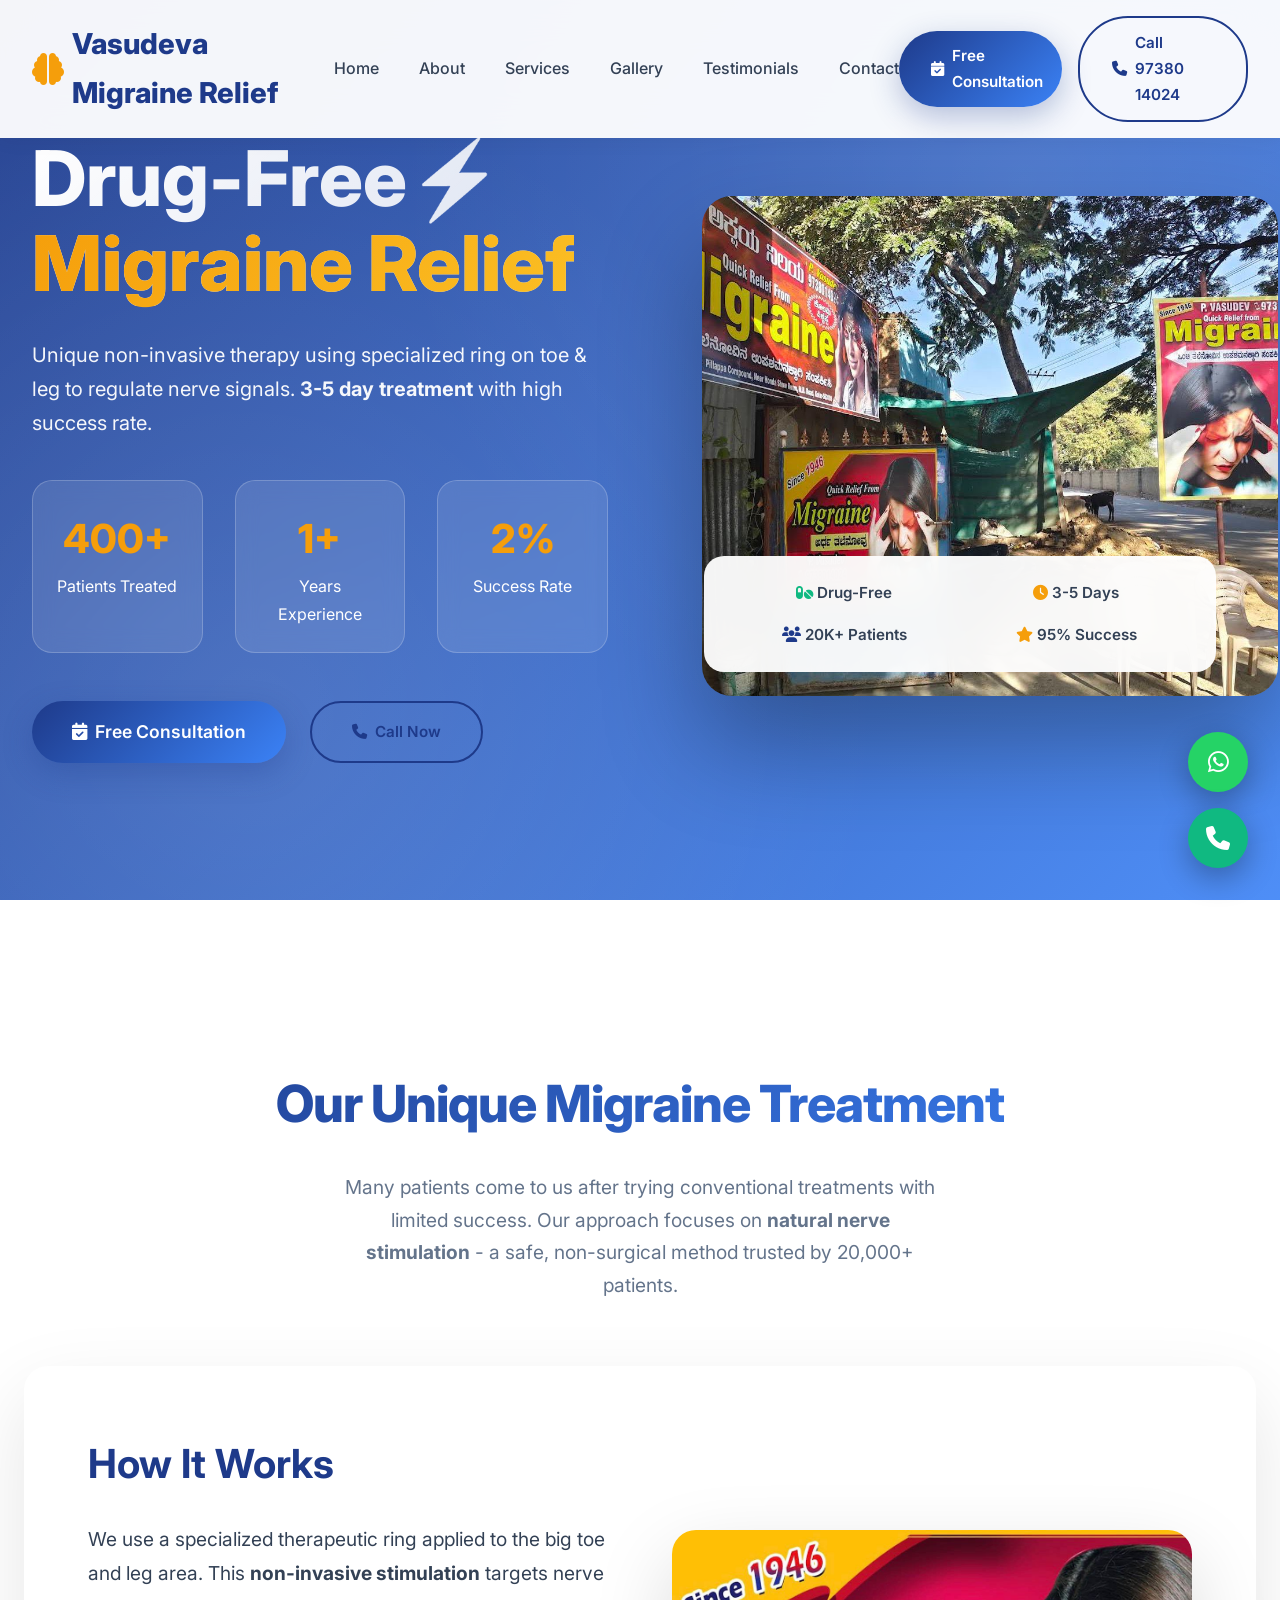
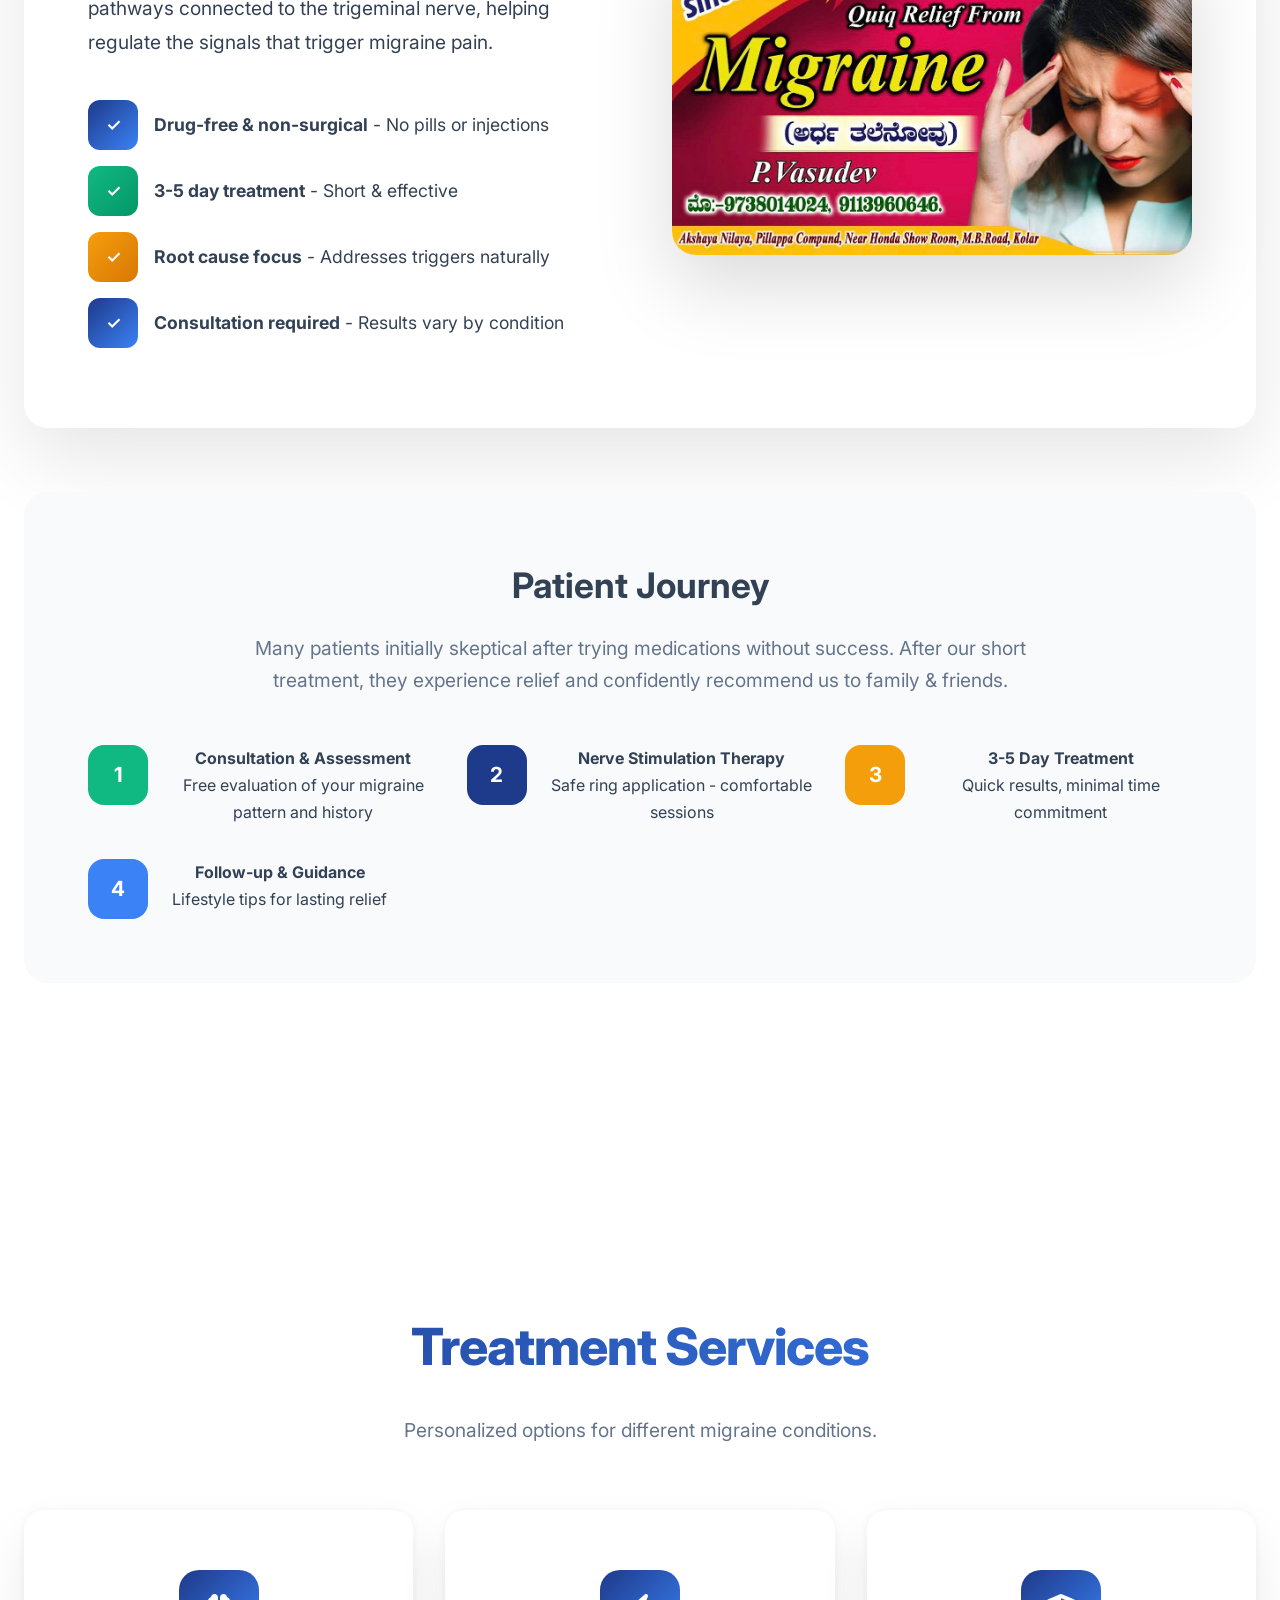
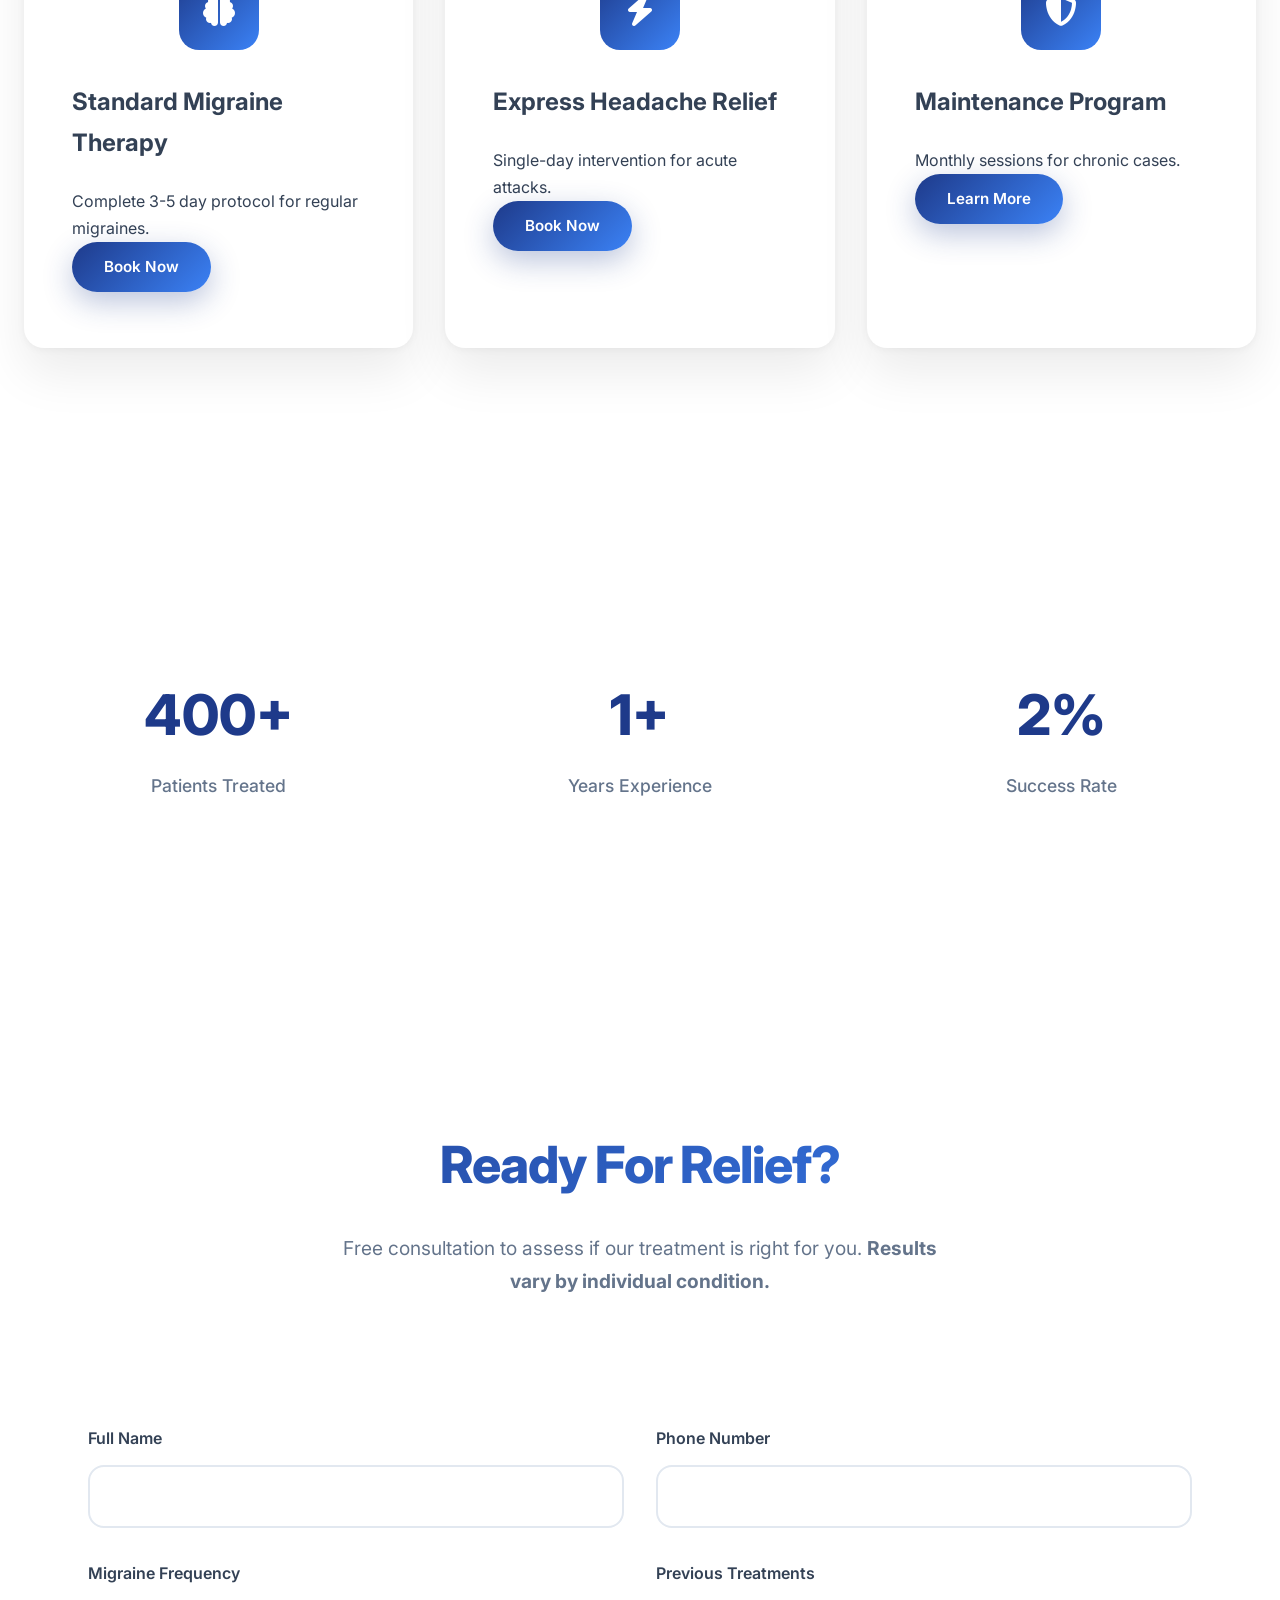
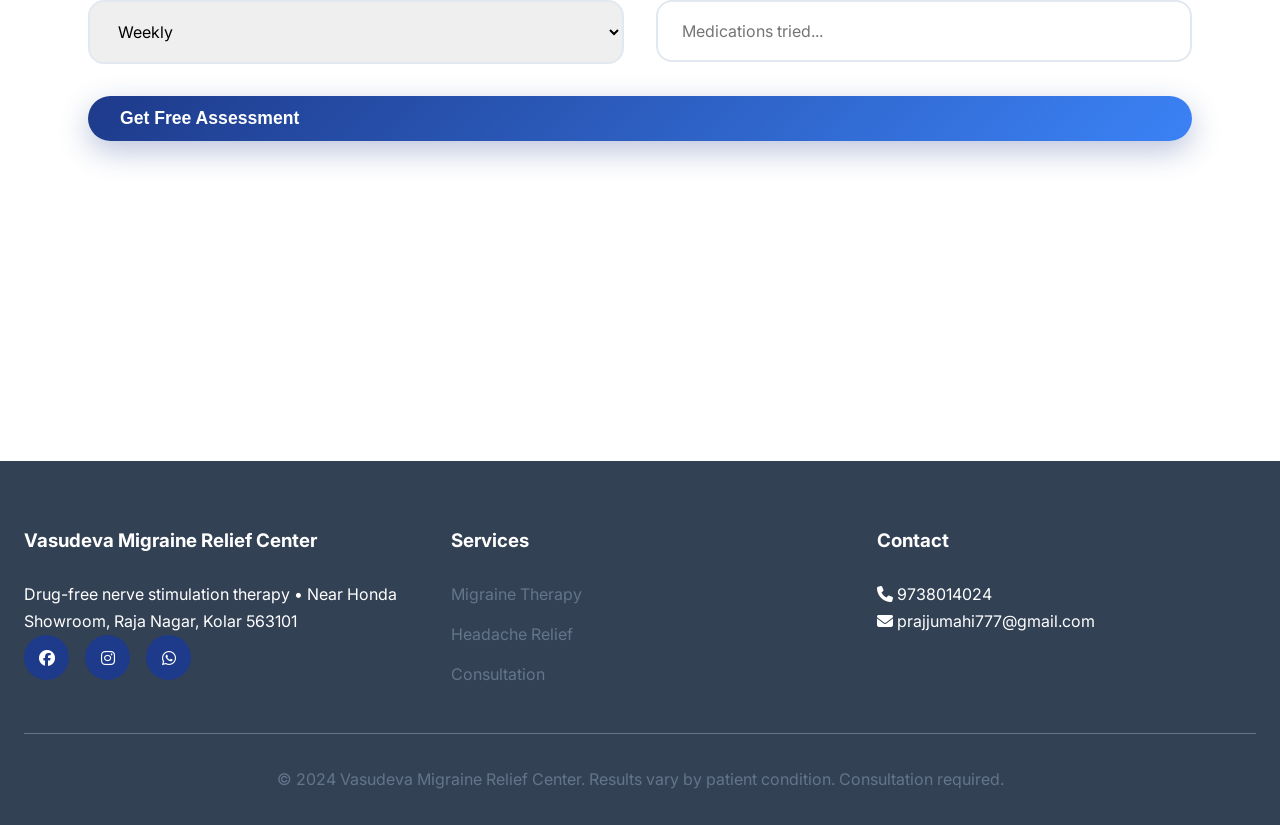
==== commit d132d737: "Testing auto-update" ====
--- a/index.html
+++ b/index.html
@@ -72,7 +72,7 @@
     <section class="hero">
         <div class="hero-content">
             <div class="hero-text" data-aos="fade-right">
-                <h1 style="font-size: clamp(2.8rem, 6vw, 4.8rem); line-height: 1.1;">Drug-Free<br><span style="background: linear-gradient(135deg, var(--accent-gold), #fbbf24); -webkit-background-clip: text; -webkit-text-fill-color: transparent;">Migraine Relief</span></h1>
+                <h1 style="font-size: clamp(2.8rem, 6vw, 4.8rem); line-height: 1.1;">Drug-Free⚡<br><span style="background: linear-gradient(135deg, var(--accent-gold), #fbbf24); -webkit-background-clip: text; -webkit-text-fill-color: transparent;">Migraine Relief</span></h1>
                 <p class="tagline" style="font-size: 1.25rem; margin-bottom: 2.5rem;">Unique non-invasive therapy using specialized ring on toe & leg to regulate nerve signals. <strong>3-5 day treatment</strong> with high success rate.</p>
                 <div class="hero-stats animate-counter" data-aos="fade-up" data-aos-delay="200">
                     <div class="stat-item">
